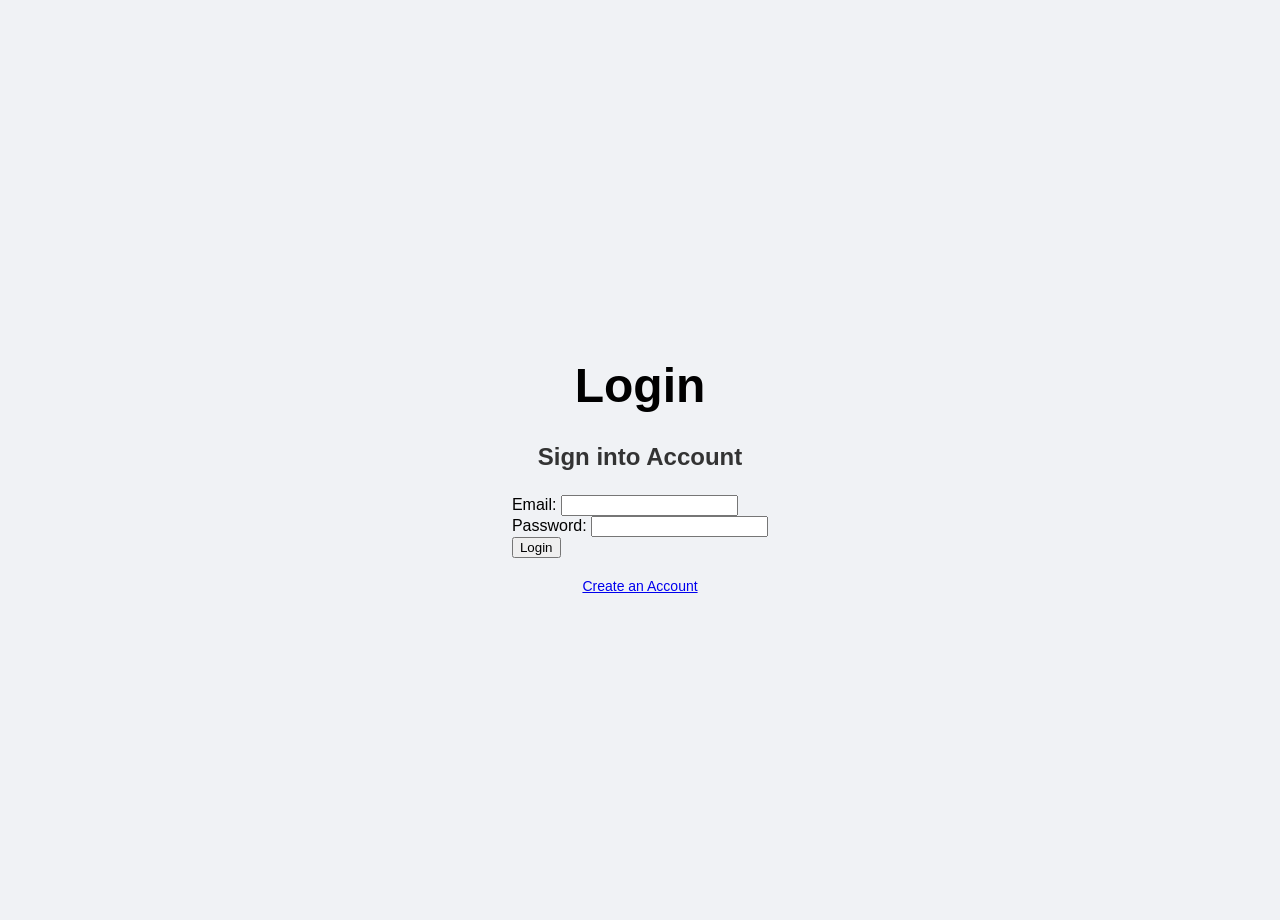
==== login/login.html @ 80ed22a6 "Create basic html login page" ====
<!doctype html>
<html lang="en">
<head>
    <meta charset="UTF-8">
    <meta name="viewport"
          content="width=device-width, user-scalable=no, initial-scale=1.0, maximum-scale=1.0, minimum-scale=1.0">
    <meta http-equiv="X-UA-Compatible" content="ie=edge">
    <title>Login</title>
    <style>
        /* General page styling */
        body {
            font-family: 'Arial', sans-serif;
            background-color: #f0f2f5;
            display: flex;
            flex-direction: column;
            justify-content: center;
            align-items: center;
            height: 100vh;
            margin: 10px;
        }

        /* Form container card */
        container {
            background: white;
            padding: 40px;
            border-radius: 8px;
            box-shadow: 0 4px 12px rgba(0, 0, 0, 0.1);
            width: 100%;
            max-width: 400px;
        }

        h1 {
            font-size: 3rem;
            text-align: center;
            margin-bottom: 10px;
        }

        h2 {
            text-align: center;
            color: #333;
            margin-bottom: 24px;
        }

        form{
            display: flow;
            align-items: center;
            justify-content: center;
            flex-direction: column;

        }

        /* Button styling with hover effect */
        btn {
            width: 100%;
            padding: 12px;
            background-color: #04AA6D;
            text-align: center;
            justify-content: center;
            color: white;
            border: none;
            border-radius: 4px;
            cursor: pointer;
            font-size: 16px;
            transition: background-color 0.3s ease;
        }

        btn:hover {
            background-color: #038d5a;
        }

        /* Footer links */
        .footer-links {
            margin-top: 20px;
            text-align: center;
            font-size: 14px;
        }

        .footer-links a {
            color: #007bff;
            text-decoration: none;
        }
    </style>
</head>
<body>
<h1>Login</h1>

<div class="card">
    <div class="container">
        <h2>Sign into Account</h2>
        <form id="login" action="login.php" method="POST">
            <div>
                <label for="email">Email: </label>
                <input type="email" id="email" name="email" required>
            </div>

            <div>
                <label for="password">Password: </label>
                <input type="password" id="password" name="password" required>
            </div>

            <button type="submit">Login</button>
        </form>
    </div>
</div>

<a href="/registration/registration.html" class="footer-links">Create an Account</a>

</body>
</html>
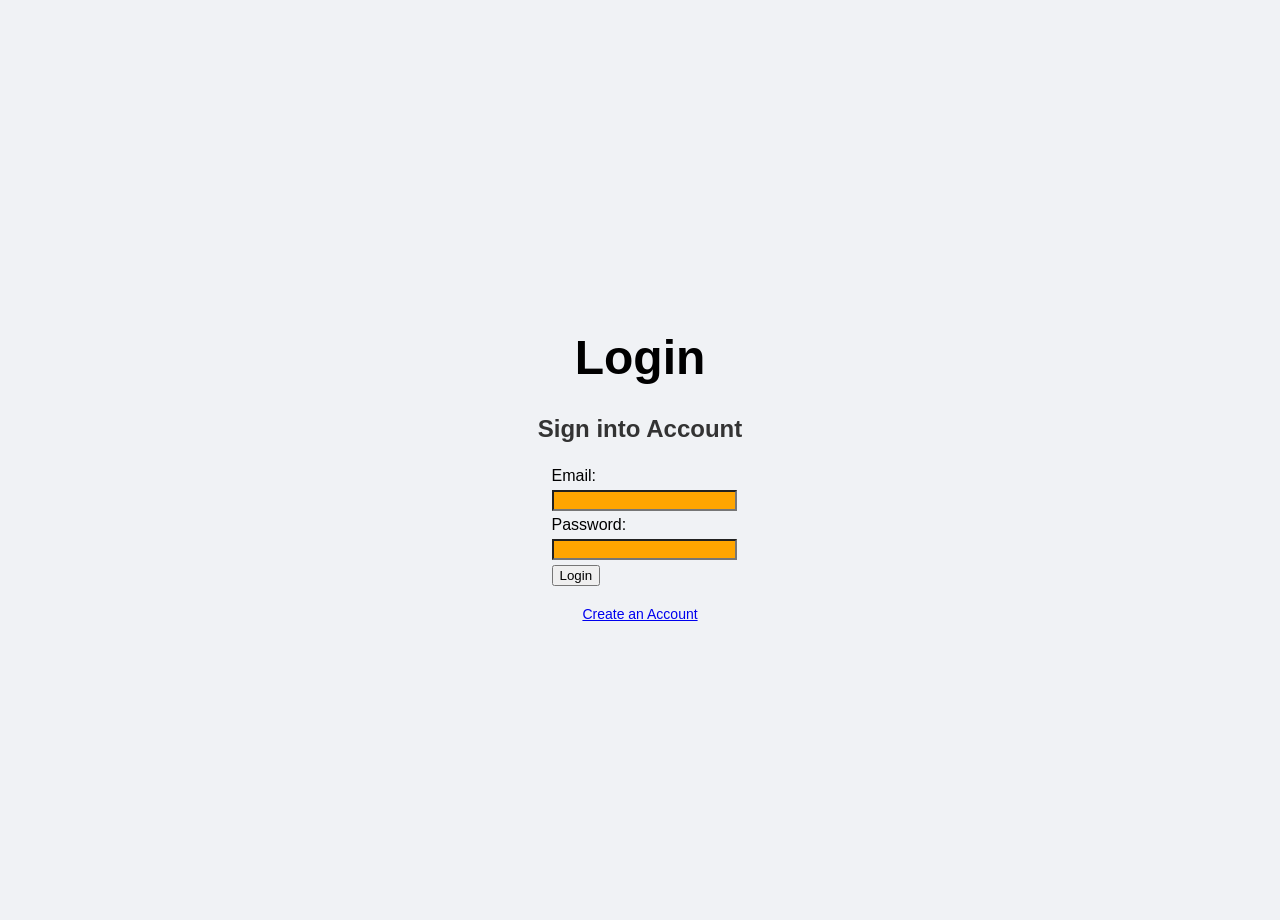
==== commit 55a34212: "update css style" ====
--- a/login/login.html
+++ b/login/login.html
@@ -19,16 +19,6 @@
             margin: 10px;
         }
 
-        /* Form container card */
-        container {
-            background: white;
-            padding: 40px;
-            border-radius: 8px;
-            box-shadow: 0 4px 12px rgba(0, 0, 0, 0.1);
-            width: 100%;
-            max-width: 400px;
-        }
-
         h1 {
             font-size: 3rem;
             text-align: center;
@@ -39,14 +29,6 @@
             text-align: center;
             color: #333;
             margin-bottom: 24px;
-        }
-
-        form{
-            display: flow;
-            align-items: center;
-            justify-content: center;
-            flex-direction: column;
-
         }
 
         /* Button styling with hover effect */
@@ -68,6 +50,21 @@
             background-color: #038d5a;
         }
 
+        label {
+            display: block;
+            width: 100%;
+            text-align: left;
+        }
+        input {
+            width: 100%;
+            margin-top: 5px;
+            margin-bottom: 5px;
+            background-color: orange;
+            text-align: center;
+            justify-content: center;
+            color: white;
+        }
+
         /* Footer links */
         .footer-links {
             margin-top: 20px;
@@ -83,9 +80,6 @@
 </head>
 <body>
 <h1>Login</h1>
-
-<div class="card">
-    <div class="container">
         <h2>Sign into Account</h2>
         <form id="login" action="login.php" method="POST">
             <div>
@@ -100,9 +94,6 @@
 
             <button type="submit">Login</button>
         </form>
-    </div>
-</div>
-
 <a href="/registration/registration.html" class="footer-links">Create an Account</a>
 
 </body>
